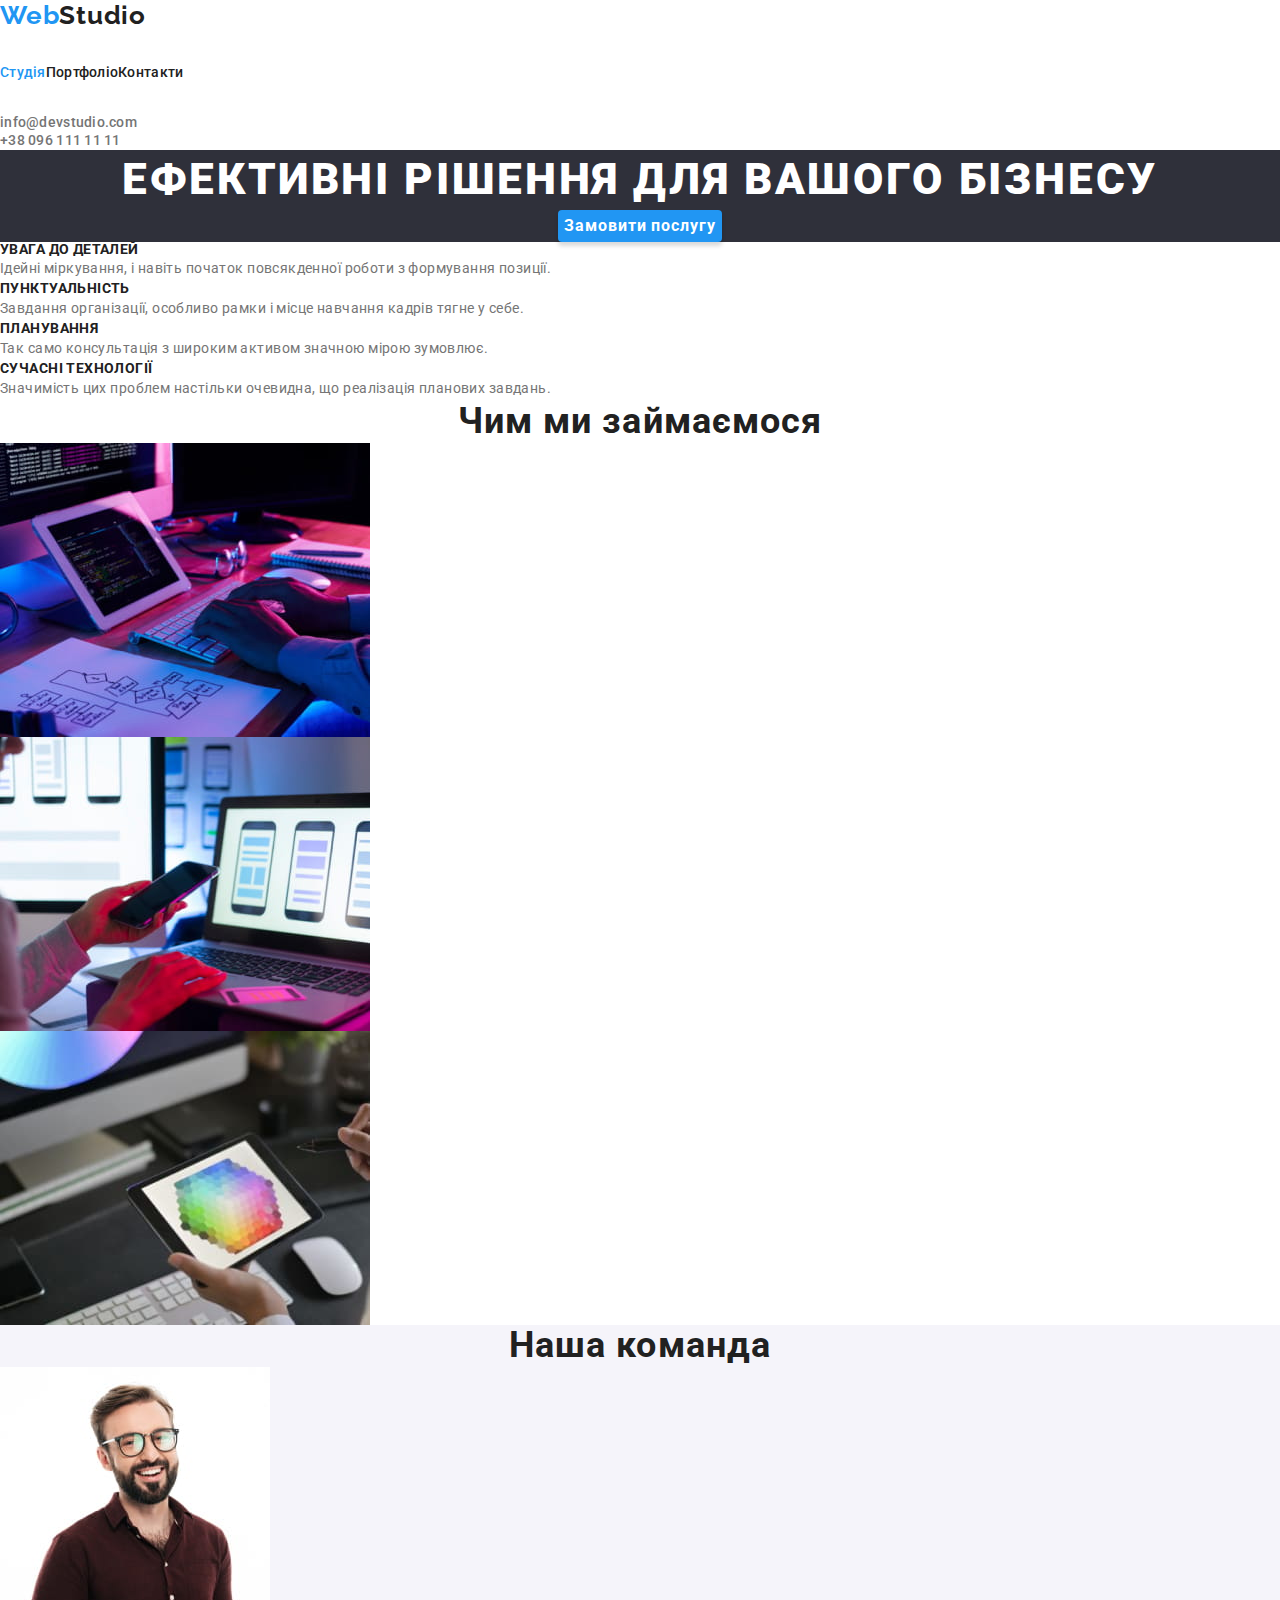
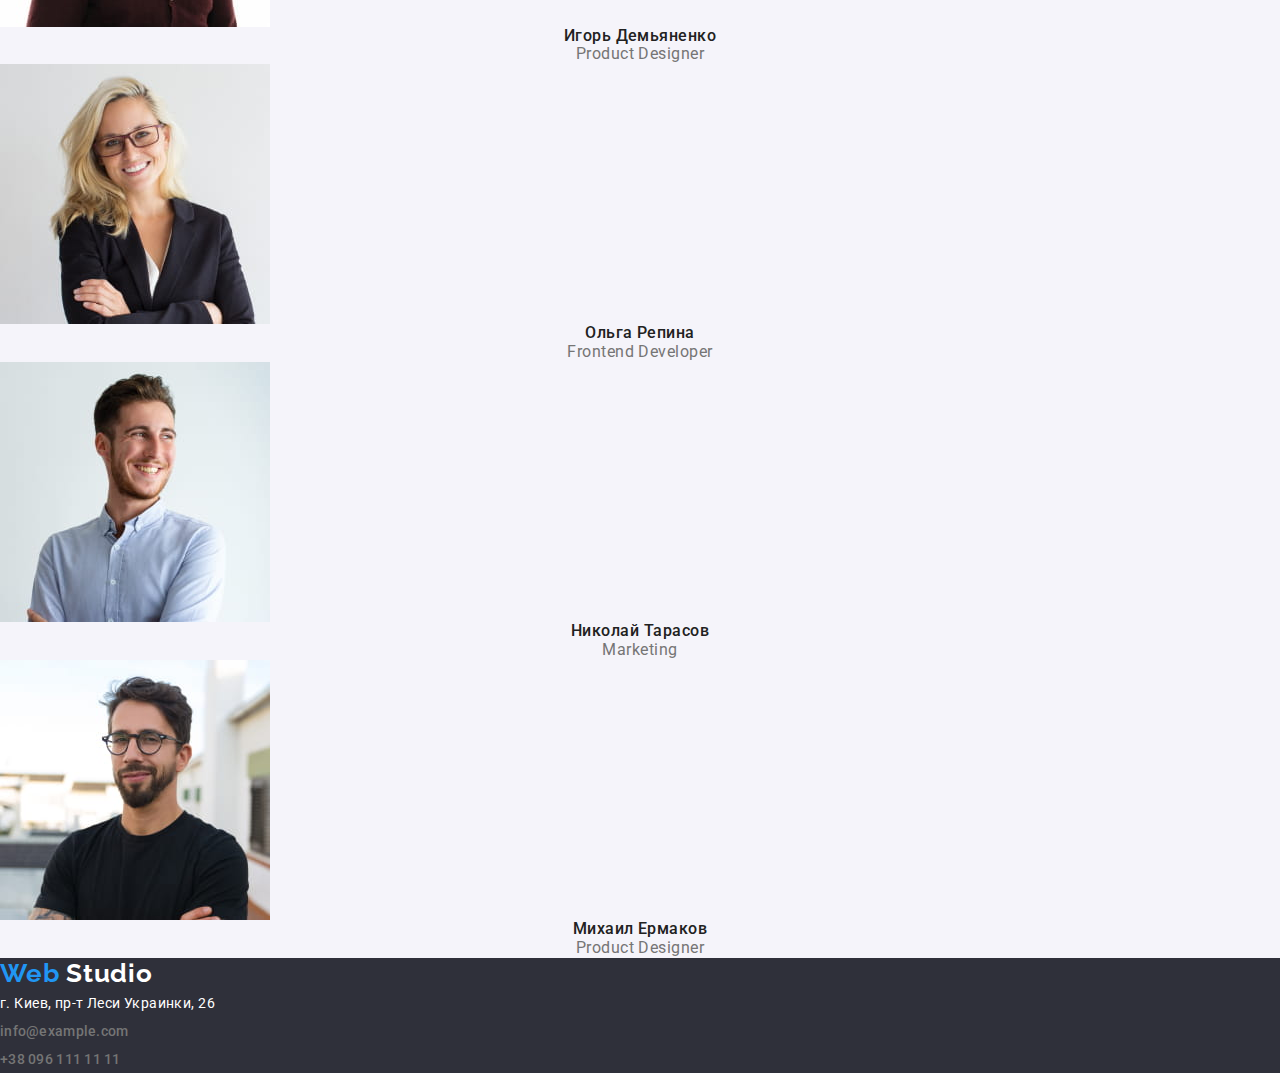
==== index.html @ 2e9bf36a "завантаження нового репозиторію" ====
<!DOCTYPE html>
<html lang="uk">

<head>
    <meta charset="UTF-8">
    <meta http-equiv="X-UA-Compatible" content="IE=edge">
    <meta name="viewport" content="width=device-width, initial-scale=1.0">
    <link rel="preconnect" href="https://fonts.googleapis.com">
    <link rel="preconnect" href="https://fonts.gstatic.com" crossorigin>
    <link href="https://fonts.googleapis.com/css2?family=Raleway:wght@700&family=Roboto:wght@400;500;700;900&display=swap"
        rel="stylesheet">
    <link rel="stylesheet" href="https://cdnjs.cloudflare.com/ajax/libs/modern-normalize/1.1.0/modern-normalize.min.css">
    <link rel="stylesheet" href="./styles/styles.css">
    <title>Document</title>

</head>
<body>
    <header class="page-header">
        <!--Header of site-->
        <nav class="page-nav">
            <a class="logo link" href="./index.html"> <span class="word-web">Web</span>Studio</a>
            <ul class="menu list">
                <li> <a class="link menu-link current" href="./index.html">Студія</a> </li>
                <li> <a class="link menu-link" href="./portfolio.html">Портфоліо</a> </li>
                <li> <a class="link menu-link" href="./index.html">Контакти</a> </li>
            </ul>
        </nav>
        <ul class="list link">
            <li><a class="link contact-mail" href="mailto:info@devstudio.com"> info@devstudio.com</a></li>
            <li><a class="link contact-number" href="tel:+380961111111">+38 096 111 11 11</a></li>
        </ul>
    </header>
    <main class="main-section"> <!--Main content-->
        <section class="hero"> <!--Hero Section-->
            <h1 class="main-title">Ефективні рішення для вашого бізнесу</h1>
            <button class="order-button" type="button">Замовити послугу</button>
        </section>
        <section> <!--Our features-->
            <h2 class="visually-hidden" >Features</h2> <!--it will be hiden in css-->
            <ul>
                <li class="list" >
                    <h3 class="features-title" >Увага до деталей</h3>
                    <p class="description-features-title" >Ідейні міркування, і навіть початок повсякденної роботи з формування позиції.</p> 
                </li>
                <li class="list" >
                    <h3 class="features-title" >Пунктуальність</h3>
                    <p class="description-features-title" >Завдання організації, особливо рамки і місце навчання кадрів тягне у себе.</p>
                </li>
                <li class="list" >
                    <h3 class="features-title" >Планування</h3>
                    <p class="description-features-title" >Так само консультація з широким активом значною мірою зумовлює.</p>
                </li>
                <li class="list" >
                    <h3 class="features-title" >Сучасні технології</h3>
                    <p class="description-features-title" >Значимість цих проблем настільки очевидна, що реалізація планових завдань.</p>
                </li>

            </ul>
        </section> 
        <section><!--What are we doing-->
            <h2 class="main-title-h2" >Чим ми займаємося</h2>
            <ul class="list">
                <li><img src="./images/img1.jpg" alt="first photo" width="370" height="294"></li>
                <li><img src="./images/box22.jpg" alt="second photo" width="370" height="294"></li>
                <li><img src="./images/box33.jpg" alt="third photo" width="370" height="294"></li>
            </ul>
        </section>
        <section class="main-team-section" > <!--Our team-->
            <h2 class="main-title-h2">Наша команда</h2>
            <ul class="list">
                <li>
                    <img src="./images/team/imgIgor.jpg" alt="Игорь Демьяненко" width="270" height="260">
                    <a href=""></a>
                    <h3 class="nammes" >Игорь Демьяненко</h3>
                    <p  class="their-job" lang="en">Product Designer</p>
                </li>
                <li>
                    <img src="./images/team/imgolga.jpg" alt="Ольга Репина" width="270" height="260">
                    <a href=""></a>
                    <h3 class="nammes" >Ольга Репина</h3>
                    <p  class="their-job" lang="en">Frontend Developer</p>
                </li>
                <li>
                    <img src="./images/team/imgnicolai.jpg" alt="Николай Тарасов" width="270" height="260">
                    <a href=""></a>
                    <h3 class="nammes" >Николай Тарасов</h3>
                    <p  class="their-job" lang="en">Marketing</p>
                </li>
                <li>
                    <img src="./images/team/imgmichael.jpg" alt="Михаил Ермаков" width="270" height="260">
                    <a href=""></a>
                    <h3 class="nammes" >Михаил Ермаков</h3>
                    <p  class="their-job" lang="en">Product Designer</p>
                </li>
            </ul>
        </section>
    </main>
    <footer class="page-footer"><!--Footer-->
        <a class="footer-logo link" href="./index.html"><span class="word-web">Web</span> Studio</a>
        <address class="footer-adress">
            <ul class="list link">
                <li class="footer-adress-map">г. Киев, пр-т Леси Украинки, 26</li>
                <li><a class="link contact-mail" href="mailto:info@example.com">info@example.com</a></li>
                <li><a class="link contact-number" href="tel:+380961111111">+38 096 111 11 11</a></li>
            </ul>
        </address>
    </footer>
    
</body>
</html>
---- styles/styles.css ----
:root {
--primary-font: 'Roboto', sans-serif;
--secondary-font: 'Raleway', sans-serif;
--accent-color:#2196F3;
--primary-text-color-dark-theme: #FFFFFF;
--primary-text-color-light-theme: #212121;
--secondary-text-color-dark-theme: color: rgba(255, 255, 255, 0.6);
--secondary-text-color-light-theme: #757575;

}

h1,h2,h3,h4,h5,h6,p,li,ul,p {
    margin-top: 0;
    margin-bottom: 0;
    padding: 0;
}

button {
    cursor: pointer;
}

img {
    display: block;
}

.menu-link.current {
    color:var(--accent-color);
}

/*main styles*/

/* відміна підкреслення у посилання */
.link{
    text-decoration: none;
}

/* відміна маркерів*/
.list {
    list-style: none;
}

body {
    color:var(--primary-text-color-light-theme);
    font-family:var(--primary-font);
}

.container {
    margin-left: auto;
    margin-right: auto;
    width: 1200px;
    padding-left: 15px;
    padding-right: 15px;
}


/*==============HEADER===========*/

.logo {
    font-family:var(--secondary-font);
    font-weight: 700;
    font-size: 26px;
    letter-spacing: 0.03em;
    line-height: 1.19;

    color:var(--primary-text-color-light-theme);
}

.logo:focus,
.word-web {
    color:var(--accent-color);
}

.menu {
    display: flex;
}

.item {
    background-color: tomato;
}

/*.menu .item:not(:last-child) {
    margin-right: 40px;
}*/

.menu .item + .item {
    margin-left: 40px;
}

.menu-link {
    font-family:var(--primary-font);
    font-style: normal;
    font-weight: 500;
    font-size: 14px;
    line-height: 1.29;
    letter-spacing: 0.02em;
    color:var(--primary-text-color-light-theme);
    padding-top: 32px;
    padding-bottom: 32px;
    display: block;
}

.menu-link:hover,
.menu-link:focus {
    color:var(--accent-color);
}

.contact-mail,
.contact-number {
    font-weight: 500;
    font-size: 14px;
    line-height: 1.14;
    letter-spacing: 0.02em;
    color:var(--secondary-text-color-light-theme);
    
}

.contact-mail:hover,:focus {
    color:var(--accent-color);
}
.contact-number:hover,:focus {
    color:var(--accent-color);
}
/*==============/HEADER===========*/

/*==============MAIN===========*/

/*==============STUDIO===========*/
.visually-hidden {
       position: absolute;
       width: 1px;
       height: 1px;
       margin: -1px;
       padding: 0;
       overflow: hidden;
       border: 0;
       clip: rect(0 0 0 0);
   }

.main-section{

}

.hero {
background-color: #2F303A;
text-align: center;

}

.main-title {
font-weight: 900;
    font-size: 44px;
    line-height: 1.36;
    text-align: center;
    letter-spacing: 0.06em;
    text-transform: uppercase;
    color: var(--primary-text-color-dark-theme);
}

.order-button{
    background-color:var(--accent-color);
    font-weight: 700;
        font-size: 16px;
        line-height: 1.87;
        letter-spacing: 0.06em;
        color: #FFFFFF;
        cursor: pointer;
        border-style: none;
        box-shadow: 0px 4px 4px rgba(0, 0, 0, 0.15);
            border-radius: 4px;
}

.order-button:hover,
.order-button:focus {
    background-color: #188CE8;
}


.features-title{
    font-weight: 700;
        font-size: 14px;
        line-height: 1.14;
        letter-spacing: 0.03em;
        text-transform: uppercase;
        color:var(--primary-text-color-light-theme);
}

.description-features-title {
    font-weight: 400;
        font-size: 14px;
        line-height: 1.71;
        letter-spacing: 0.03em;
        color: var(--secondary-text-color-light-theme);
}

.main-team-section{
    background: #F5F4FA;
}

.main-title-h2 {
font-weight: 700;
    font-size: 36px;
    line-height: 1.16;
    text-align: center;
    letter-spacing: 0.03em;

    color: var(--primary-text-color-light-theme);
}

.nammes{
    font-weight: 500;
        font-size: 16px;
        line-height: 1.18;
        text-align: center;
        letter-spacing: 0.03em;
        color:var(--primary-text-color-light-theme);
}

.their-job {
    font-weight: 400;
        font-size: 16px;
        line-height: 1.18;
        text-align: center;
        letter-spacing: 0.03em;
        color:var(--secondary-text-color-light-theme);
}



/*==============/STUDIO===========*/


/*=============PORTFOLIO=============*/
.page-main-portfolio{

}


.main-portfolio-filters {

}

.main-button-list {

}

.main-filt-button {
        display: inline-block;
        border-radius: 4px;
        border: 1px solid transparent;
        min-width: 70px;
        padding: 6px 22px;
        text-align: center;

        font-family:var(--primary-font);
        font-weight: 500;
        font-size: 16px;
        line-height: 1.62;
        letter-spacing: 0.03em;
        color:var(--primary-text-color-light-theme);
        background: #F5F4FA;
        border-style: none;
}


.main-filt-button:hover,
.main-filt-button:focus {
    border-style: none;
    color: #FFFFFF;
    background-color:var(--accent-color);
}

.portfolio-list {
    
}

.portf-items {

}

.portf-items-name {

    font-weight: 700;
        font-size: 18px;
        line-height: 2;    
        letter-spacing: 0.06em;
        color: var(--primary-text-color-light-theme);
}

.portf-items-description {
    font-weight: 400;
        font-size: 16px;
        line-height: 1.87;    
        letter-spacing: 0.03em;
        color: var(--secondary-text-color-light-theme);
}



/*==============/MAIN===========*/



/*==============FOOTER===========*/

.page-footer {
    background: #2F303A;
}

.footer-logo {
    font-family: var(--secondary-font);
    font-weight: 700;
    font-size: 26px;
    letter-spacing: 0.03em;
    line-height: 1.19;
    color: var(--primary-text-color-dark-theme);
}

.footer-adress {
    font: var(--primary-font);
    font-weight: 400;
        font-size: 14px;
        line-height: 2;
        letter-spacing: 0.03em;
    color:var(--primary-text-color-dark-theme);

}

.footer-adress-map {
    font: var(--primary-font);
    color: var(--primary-text-color-dark-theme);
}




/*==============/FOOTER===========*/
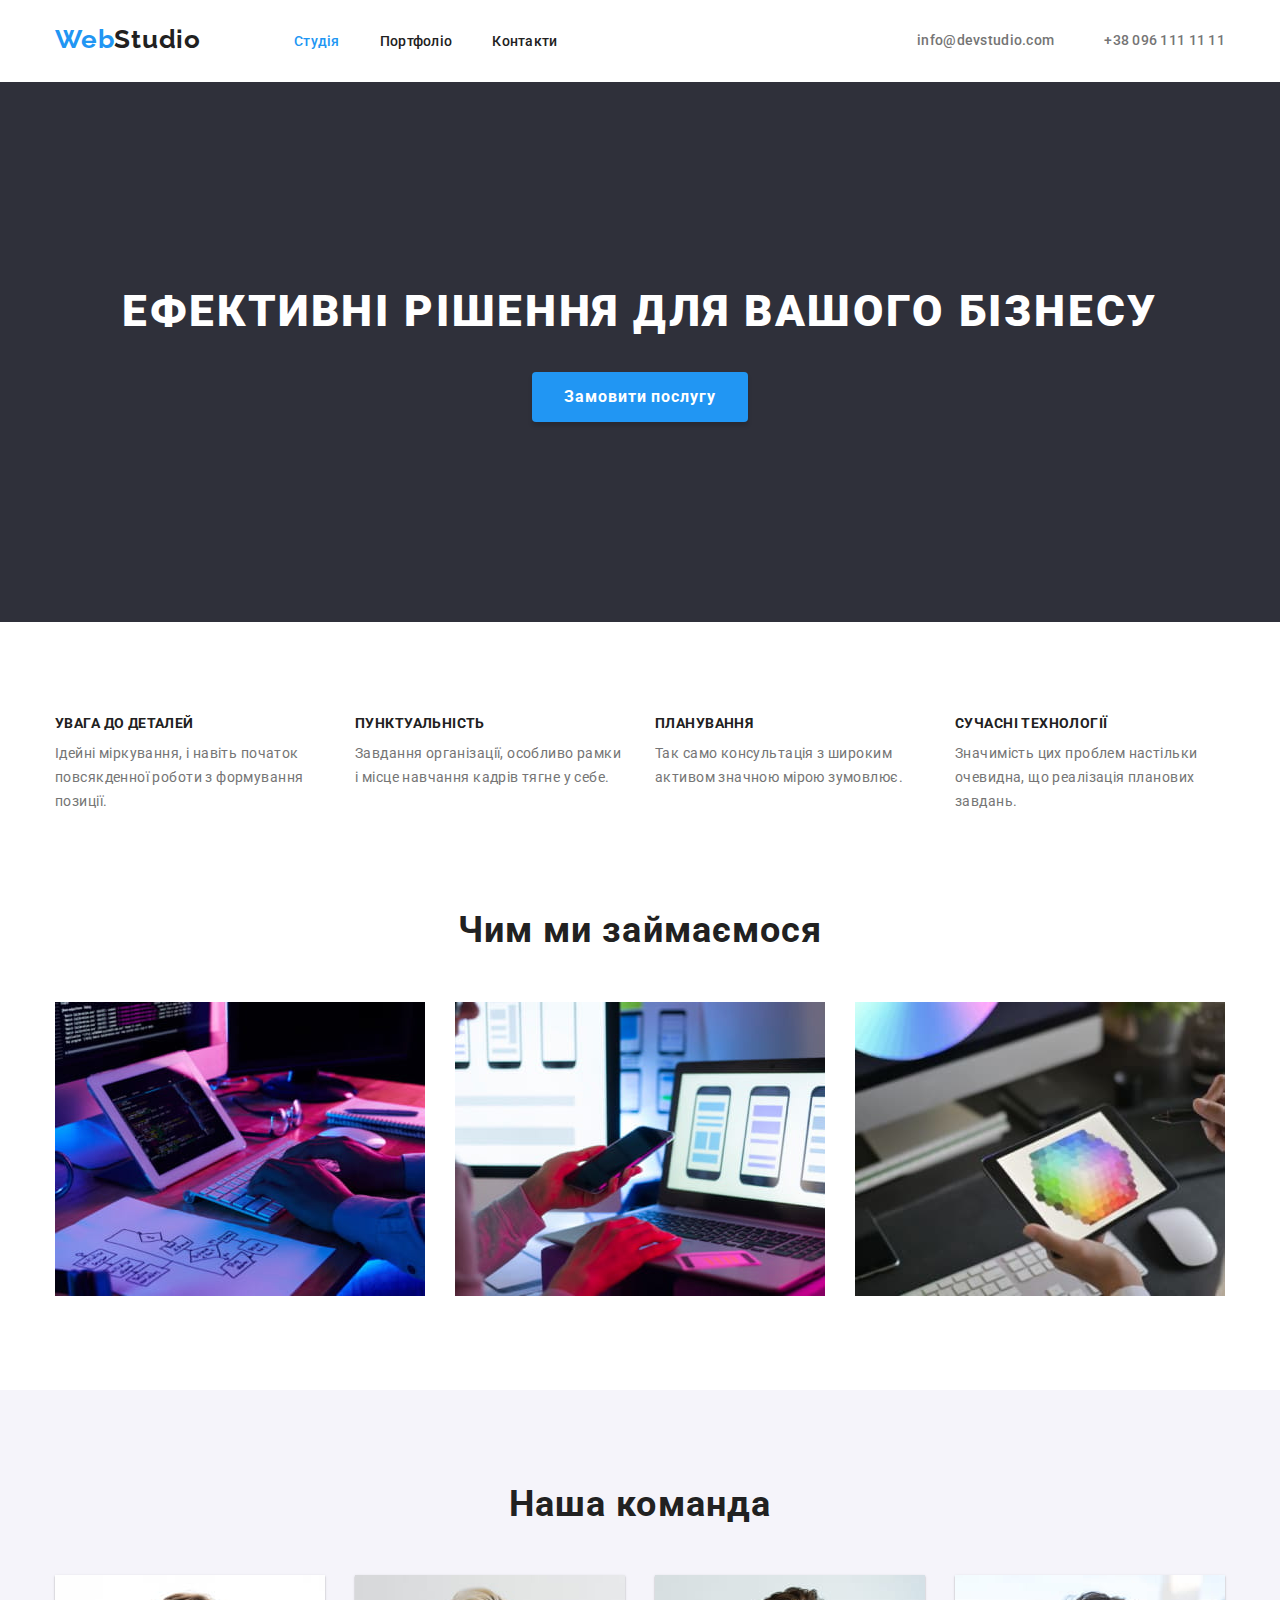
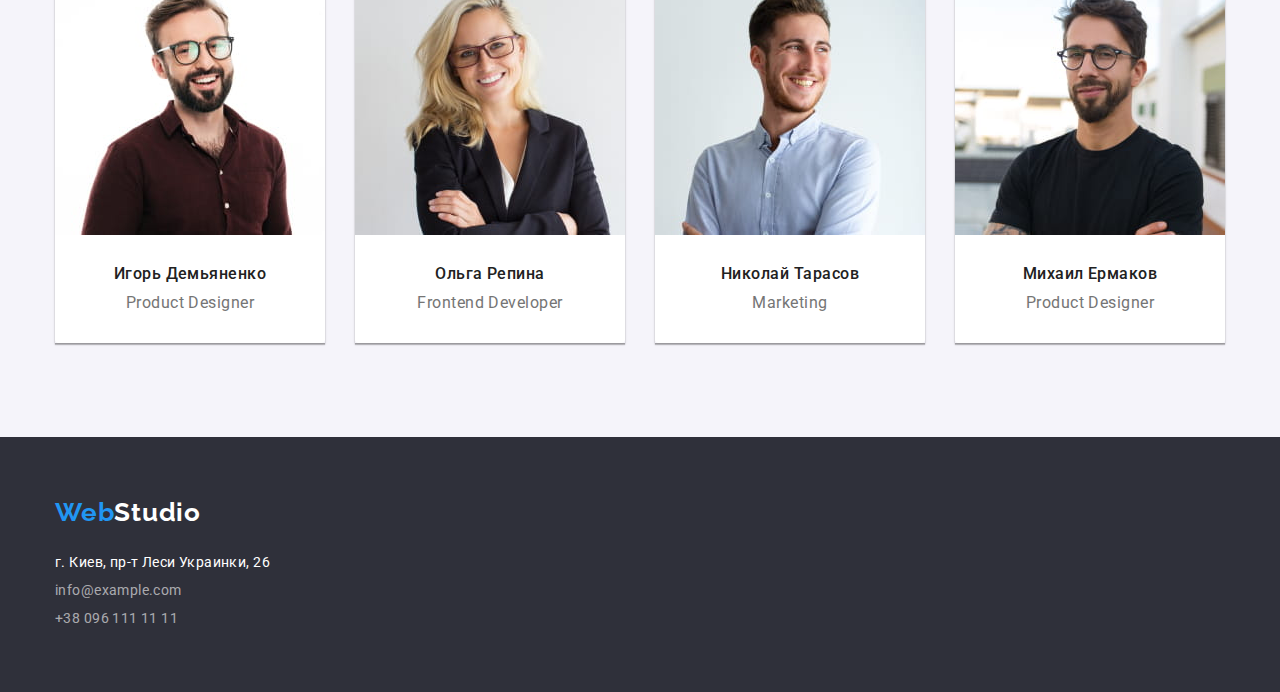
==== commit 76d8d947: "домашня робота" ====
--- a/index.html
+++ b/index.html
@@ -15,95 +15,108 @@
 
 </head>
 <body>
-    <header class="page-header">
-        <!--Header of site-->
-        <nav class="page-nav">
-            <a class="logo link" href="./index.html"> <span class="word-web">Web</span>Studio</a>
-            <ul class="menu list">
-                <li> <a class="link menu-link current" href="./index.html">Студія</a> </li>
-                <li> <a class="link menu-link" href="./portfolio.html">Портфоліо</a> </li>
-                <li> <a class="link menu-link" href="./index.html">Контакти</a> </li>
-            </ul>
-        </nav>
-        <ul class="list link">
-            <li><a class="link contact-mail" href="mailto:info@devstudio.com"> info@devstudio.com</a></li>
-            <li><a class="link contact-number" href="tel:+380961111111">+38 096 111 11 11</a></li>
-        </ul>
+    <header class="page-header"> <!--Header of site-->
+        <div class="container page-header-container">
+            <nav class="page-nav">
+                <a class="logo link" href="./index.html"> <span class="word-web">Web</span>Studio</a>
+                <ul class="menu list">
+                    <li class="menu-item"> <a class="link menu-link  current" href="./index.html">Студія</a> </li>
+                    <li class="menu-item"> <a class="link menu-link" href="./portfolio.html">Портфоліо</a> </li>
+                    <li class="menu-item"> <a class="link menu-link" href="./index.html">Контакти</a> </li>
+                </ul>
+            </nav>
+            <a class="link contact-mail" href="mailto:info@devstudio.com"> info@devstudio.com</a>
+            <a class="link contact-number" href="tel:+380961111111">+38 096 111 11 11</a>
+        </div> 
     </header>
     <main class="main-section"> <!--Main content-->
-        <section class="hero"> <!--Hero Section-->
-            <h1 class="main-title">Ефективні рішення для вашого бізнесу</h1>
-            <button class="order-button" type="button">Замовити послугу</button>
+        <section class="hero">
+            <div class="container"> <!--Hero Section-->
+                <h1 class="main-title">Ефективні рішення для вашого бізнесу</h1>
+                <button class="order-button" type="button">Замовити послугу</button>
+            </div>
         </section>
-        <section> <!--Our features-->
+        <section class="container"> <!--Our features-->
             <h2 class="visually-hidden" >Features</h2> <!--it will be hiden in css-->
-            <ul>
-                <li class="list" >
+            <ul class="main-features-list">
+                <li class="list features-list" >
                     <h3 class="features-title" >Увага до деталей</h3>
                     <p class="description-features-title" >Ідейні міркування, і навіть початок повсякденної роботи з формування позиції.</p> 
                 </li>
-                <li class="list" >
+                <li class="list features-list" >
                     <h3 class="features-title" >Пунктуальність</h3>
                     <p class="description-features-title" >Завдання організації, особливо рамки і місце навчання кадрів тягне у себе.</p>
                 </li>
-                <li class="list" >
+                <li class="list features-list" >
                     <h3 class="features-title" >Планування</h3>
                     <p class="description-features-title" >Так само консультація з широким активом значною мірою зумовлює.</p>
                 </li>
-                <li class="list" >
+                <li class="list features-list" >
                     <h3 class="features-title" >Сучасні технології</h3>
                     <p class="description-features-title" >Значимість цих проблем настільки очевидна, що реалізація планових завдань.</p>
                 </li>
 
             </ul>
         </section> 
-        <section><!--What are we doing-->
-            <h2 class="main-title-h2" >Чим ми займаємося</h2>
-            <ul class="list">
-                <li><img src="./images/img1.jpg" alt="first photo" width="370" height="294"></li>
-                <li><img src="./images/box22.jpg" alt="second photo" width="370" height="294"></li>
-                <li><img src="./images/box33.jpg" alt="third photo" width="370" height="294"></li>
+        <section class="container"><!--What are we doing-->
+            <h2 class="h2-fonts our-job">Чим ми займаємося</h2>
+            <ul class="list photo-list">
+                <li class="img-list"><img src="./images/img1.jpg" alt="first photo" width="370" height="294"></li>
+                <li class="img-list"><img src="./images/box22.jpg" alt="second photo" width="370" height="294"></li>
+                <li class="img-list"><img src="./images/box33.jpg" alt="third photo" width="370" height="294"></li>
             </ul>
         </section>
         <section class="main-team-section" > <!--Our team-->
-            <h2 class="main-title-h2">Наша команда</h2>
-            <ul class="list">
-                <li>
-                    <img src="./images/team/imgIgor.jpg" alt="Игорь Демьяненко" width="270" height="260">
+            <div class="container">
+                <h2 class="h2-fonts our-team">Наша команда</h2>
+                <ul class="list employees">
+                <li class="employees-card">
+                    <img src="./images/team/imgIgor.jpg" class="images" alt="Игорь Демьяненко" width="270" height="260">
                     <a href=""></a>
-                    <h3 class="nammes" >Игорь Демьяненко</h3>
-                    <p  class="their-job" lang="en">Product Designer</p>
+                    <div class="employee-border">
+                        <h3 class="nammes" >Игорь Демьяненко</h3>
+                        <p  class="their-job" lang="en">Product Designer</p>
+                    </div>
                 </li>
-                <li>
-                    <img src="./images/team/imgolga.jpg" alt="Ольга Репина" width="270" height="260">
+                <li class="employees-card">
+                    <img src="./images/team/imgolga.jpg" class="images" alt="Ольга Репина" width="270" height="260">
                     <a href=""></a>
-                    <h3 class="nammes" >Ольга Репина</h3>
-                    <p  class="their-job" lang="en">Frontend Developer</p>
+                    <div class="employee-border">
+                        <h3 class="nammes" >Ольга Репина</h3>
+                        <p  class="their-job" lang="en">Frontend Developer</p>
+                    </div>
                 </li>
-                <li>
-                    <img src="./images/team/imgnicolai.jpg" alt="Николай Тарасов" width="270" height="260">
+                <li class="employees-card">
+                    <img src="./images/team/imgnicolai.jpg" class="images" alt="Николай Тарасов" width="270" height="260">
                     <a href=""></a>
-                    <h3 class="nammes" >Николай Тарасов</h3>
-                    <p  class="their-job" lang="en">Marketing</p>
+                    <div class="employee-border"> 
+                        <h3 class="nammes" >Николай Тарасов</h3>
+                        <p  class="their-job" lang="en">Marketing</p>
+                    </div>
                 </li>
-                <li>
-                    <img src="./images/team/imgmichael.jpg" alt="Михаил Ермаков" width="270" height="260">
+                <li class="employees-card">
+                    <img src="./images/team/imgmichael.jpg" class="images" alt="Михаил Ермаков" width="270" height="260">
                     <a href=""></a>
-                    <h3 class="nammes" >Михаил Ермаков</h3>
-                    <p  class="their-job" lang="en">Product Designer</p>
+                    <div class="employee-border">
+                        <h3 class="nammes" >Михаил Ермаков</h3>
+                        <p  class="their-job" lang="en">Product Designer</p>
+                    </div>
                 </li>
-            </ul>
+                </ul>
+            </div>
         </section>
     </main>
     <footer class="page-footer"><!--Footer-->
-        <a class="footer-logo link" href="./index.html"><span class="word-web">Web</span> Studio</a>
-        <address class="footer-adress">
-            <ul class="list link">
-                <li class="footer-adress-map">г. Киев, пр-т Леси Украинки, 26</li>
-                <li><a class="link contact-mail" href="mailto:info@example.com">info@example.com</a></li>
-                <li><a class="link contact-number" href="tel:+380961111111">+38 096 111 11 11</a></li>
-            </ul>
-        </address>
+        <div class="container">
+            <a class="footer-logo link" href="./index.html"><span class="word-web">Web</span>Studio</a>
+            <address class="footer-adress">
+                <ul class="list link footer-adress-list">
+                    <li class="footer-adress-map">г. Киев, пр-т Леси Украинки, 26</li>
+                    <li><a class="link footer-contact-mail" href="mailto:info@example.com">info@example.com</a></li>
+                    <li><a class="link footer-contact-number" href="tel:+380961111111">+38 096 111 11 11</a></li>
+                </ul>
+            </address>
+        </div>
     </footer>
     
 </body>
--- a/styles/styles.css
+++ b/styles/styles.css
@@ -45,17 +45,39 @@
 }
 
 .container {
+
+    width: 1200px;
     margin-left: auto;
     margin-right: auto;
-    width: 1200px;
     padding-left: 15px;
     padding-right: 15px;
+
 }
 
 
 /*==============HEADER===========*/
 
+.page-header {
+    align-content: center;
+
+}
+
+.page-header-container{
+    display: flex;
+    align-items: center;
+    justify-content: space-between;
+}
+
+.page-nav {
+    display: flex;
+    
+}
+
 .logo {
+    margin-top: 24px;
+    margin-bottom: 25px;
+    margin-right: 93px;
+
     font-family:var(--secondary-font);
     font-weight: 700;
     font-size: 26px;
@@ -72,21 +94,21 @@
 
 .menu {
     display: flex;
-}
-
-.item {
-    background-color: tomato;
+    align-items: center;
+}
+
+.menu-item:not(:last-child) {
+    margin-right: 40px;
 }
 
 /*.menu .item:not(:last-child) {
     margin-right: 40px;
 }*/
 
-.menu .item + .item {
-    margin-left: 40px;
-}
 
 .menu-link {
+    padding-top: 32px;
+    padding-bottom: 32px;
     font-family:var(--primary-font);
     font-style: normal;
     font-weight: 500;
@@ -94,8 +116,6 @@
     line-height: 1.29;
     letter-spacing: 0.02em;
     color:var(--primary-text-color-light-theme);
-    padding-top: 32px;
-    padding-bottom: 32px;
     display: block;
 }
 
@@ -114,12 +134,19 @@
     
 }
 
+.contact-mail {
+    margin-left: auto;
+    margin-right: 50px;
+}
+
 .contact-mail:hover,:focus {
     color:var(--accent-color);
 }
 .contact-number:hover,:focus {
     color:var(--accent-color);
 }
+
+
 /*==============/HEADER===========*/
 
 /*==============MAIN===========*/
@@ -134,6 +161,7 @@
        overflow: hidden;
        border: 0;
        clip: rect(0 0 0 0);
+       
    }
 
 .main-section{
@@ -147,7 +175,11 @@
 }
 
 .main-title {
-font-weight: 900;
+
+    padding-top: 200px;
+    margin-bottom: 30px;
+
+    font-weight: 900;
     font-size: 44px;
     line-height: 1.36;
     text-align: center;
@@ -157,6 +189,9 @@
 }
 
 .order-button{
+    margin-bottom: 200px;
+    padding: 10px 32px;
+
     background-color:var(--accent-color);
     font-weight: 700;
         font-size: 16px;
@@ -175,7 +210,30 @@
 }
 
 
+            /*Our features*/
+
+.main-features-list {
+    display: flex;
+    justify-content: space-between;
+    padding-top: 94px;
+
+}
+
+.features-list {
+    min-height: 100px;
+    max-width: 270px;
+}
+
+.features-list:not(:last-child) {
+    margin-right: 30px;
+}
+
+
 .features-title{
+    margin-bottom: 10px;
+
+    
+
     font-weight: 700;
         font-size: 14px;
         line-height: 1.14;
@@ -192,12 +250,12 @@
         color: var(--secondary-text-color-light-theme);
 }
 
-.main-team-section{
-    background: #F5F4FA;
-}
-
-.main-title-h2 {
-font-weight: 700;
+
+
+            /*What are we doing*/
+
+.h2-fonts {
+    font-weight: 700;
     font-size: 36px;
     line-height: 1.16;
     text-align: center;
@@ -206,26 +264,88 @@
     color: var(--primary-text-color-light-theme);
 }
 
-.nammes{
+.our-job {
+    padding-top: 94px;
+}
+
+.photo-list {
+    margin-top: 50px;
+    padding-bottom: 94px;
+    display: flex;
+    justify-content: space-between;
+}
+
+.img-list {
+
+}
+
+.img-list:not(:last-child) {
+    margin-right: 30px;
+}
+
+
+
+            /*Our team*/
+
+.main-team-section {
+    background: #F5F4FA;
+    padding-top: 94px;
+    padding-bottom: 94px;
+}
+
+.our-team {
+    margin-bottom: 50px;
+}
+
+.employees {
+    display: flex;
+    flex-wrap: wrap;
+    /*gap: 30px;*/
+}
+
+.employees-card {
+    box-shadow: 0px 1px 3px rgba(0, 0, 0, 0.12), 0px 1px 1px rgba(0, 0, 0, 0.14), 0px 2px 1px rgba(0, 0, 0, 0.2);
+    border-top: none;
+}
+
+.employees-card:not(:nth-child(4n)) {
+    margin-right: 30px;
+
+}
+
+.employees-card:not(:nth-last-child(-n+4)) {
+    margin-bottom: 30px;
+}
+
+.images {
+
+}
+
+.employee-border {
+    background-color: #FFFFFF;
+    border-radius: 0px 0px 4px 4px;
+    padding-top: 30px;
+    padding-bottom: 30px;
+}
+
+.nammes {
+    margin-bottom: 10px;
     font-weight: 500;
-        font-size: 16px;
-        line-height: 1.18;
-        text-align: center;
-        letter-spacing: 0.03em;
-        color:var(--primary-text-color-light-theme);
+    font-size: 16px;
+    line-height: 1.18;
+    text-align: center;
+    letter-spacing: 0.03em;
+    color: var(--primary-text-color-light-theme);
 }
 
 .their-job {
     font-weight: 400;
-        font-size: 16px;
-        line-height: 1.18;
-        text-align: center;
-        letter-spacing: 0.03em;
-        color:var(--secondary-text-color-light-theme);
-}
-
-
-
+    font-size: 16px;
+    line-height: 1.18;
+    text-align: center;
+    letter-spacing: 0.03em;
+    color: var(--secondary-text-color-light-theme);
+}
 /*==============/STUDIO===========*/
 
 
@@ -236,15 +356,16 @@
 
 
 .main-portfolio-filters {
-
+    margin-top: 94px;
 }
 
 .main-button-list {
-
+    display: flex;
+    justify-content: center;
 }
 
 .main-filt-button {
-        display: inline-block;
+        display: block;
         border-radius: 4px;
         border: 1px solid transparent;
         min-width: 70px;
@@ -267,6 +388,8 @@
     border-style: none;
     color: #FFFFFF;
     background-color:var(--accent-color);
+    box-shadow: 0px 3px 1px rgba(0, 0, 0, 0.1), 0px 1px 2px rgba(0, 0, 0, 0.08), 0px 2px 2px rgba(0, 0, 0, 0.12);
+    border-radius: 4px;
 }
 
 .portfolio-list {
@@ -307,6 +430,10 @@
 }
 
 .footer-logo {
+    display:inline-block;
+    padding-top: 60px;
+    margin-bottom: 20px;
+
     font-family: var(--secondary-font);
     font-weight: 700;
     font-size: 26px;
@@ -316,6 +443,7 @@
 }
 
 .footer-adress {
+
     font: var(--primary-font);
     font-weight: 400;
         font-size: 14px;
@@ -330,6 +458,20 @@
     color: var(--primary-text-color-dark-theme);
 }
 
+.footer-adress-list {
+    padding-bottom: 60px;
+}
+
+.footer-contact-mail,
+.footer-contact-number {
+    margin-bottom: 9px;
+    font-weight: 400;
+    font-size: 14px;
+    line-height: 1.71;
+    letter-spacing: 0.03em;
+    color: rgba(255, 255, 255, 0.6);
+}
+
 
 
 
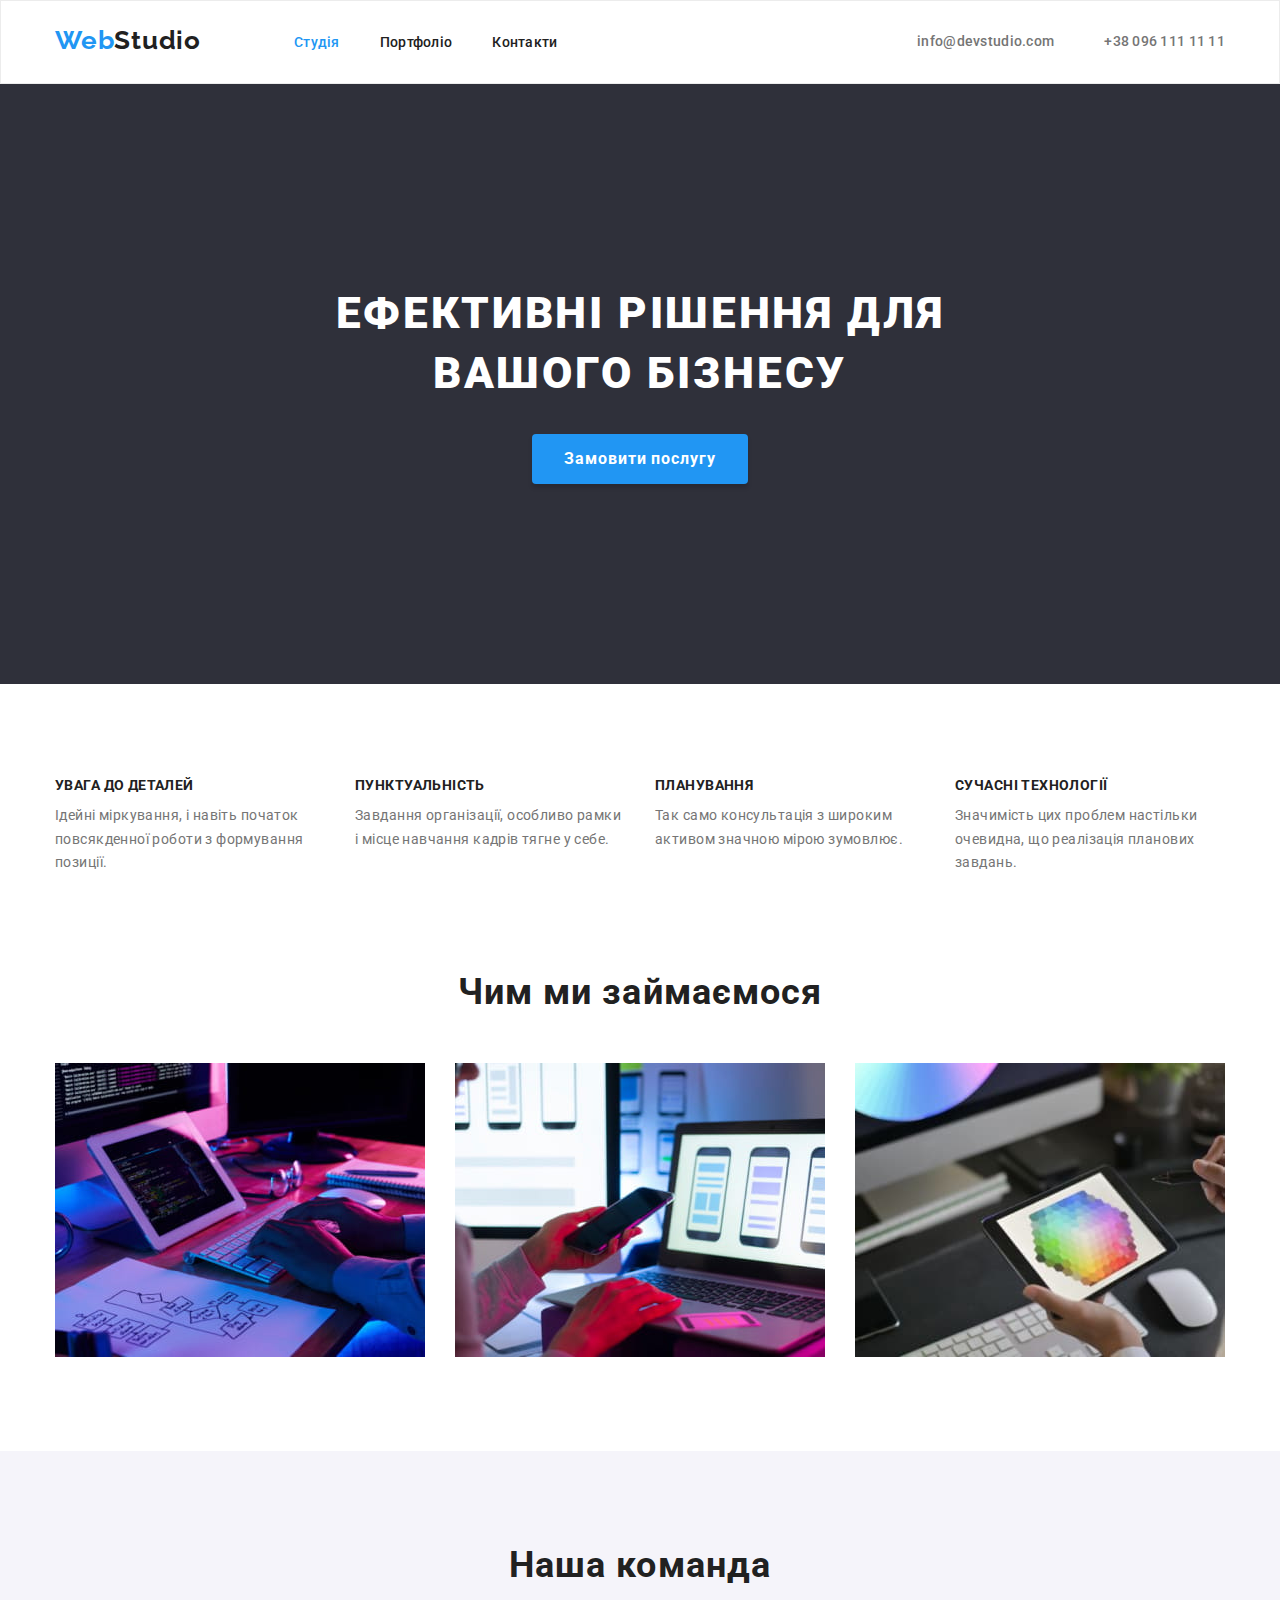
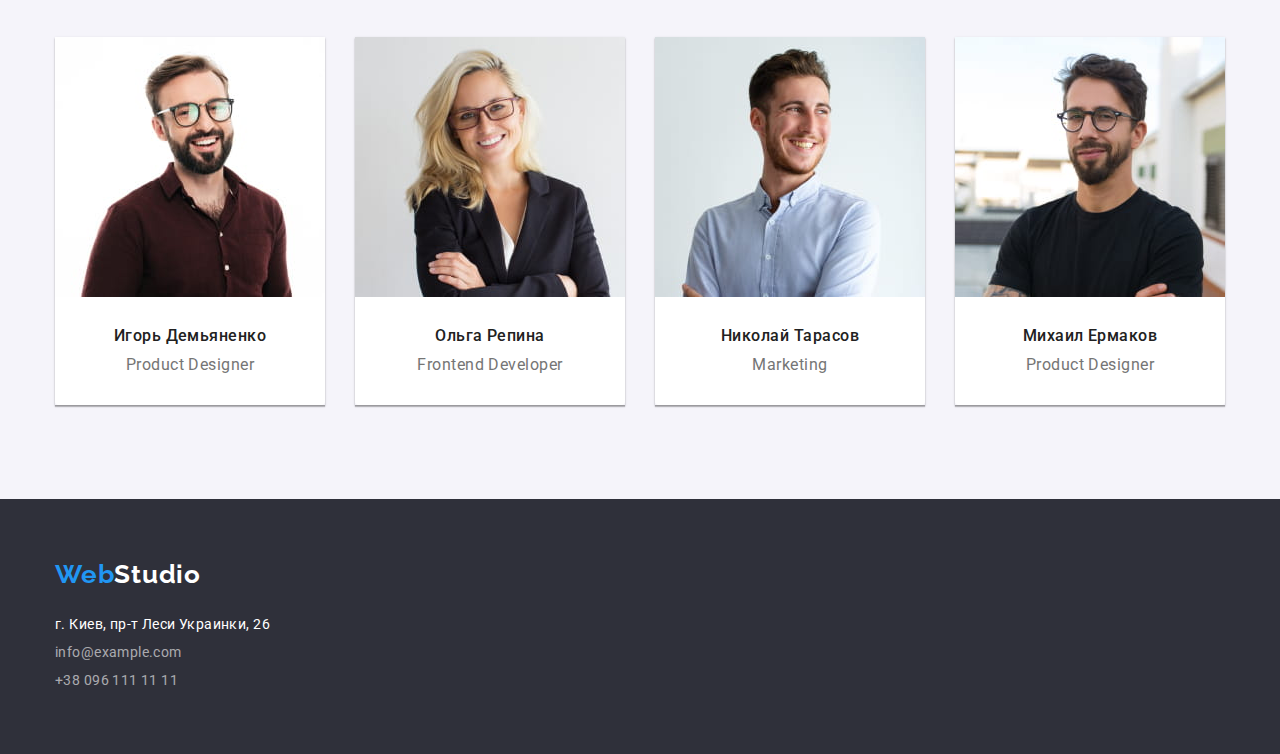
==== commit bb40e5d9: "виправлені помилки дз" ====
--- a/index.html
+++ b/index.html
@@ -36,30 +36,33 @@
                 <button class="order-button" type="button">Замовити послугу</button>
             </div>
         </section>
-        <section class="container"> <!--Our features-->
-            <h2 class="visually-hidden" >Features</h2> <!--it will be hiden in css-->
-            <ul class="main-features-list">
-                <li class="list features-list" >
-                    <h3 class="features-title" >Увага до деталей</h3>
-                    <p class="description-features-title" >Ідейні міркування, і навіть початок повсякденної роботи з формування позиції.</p> 
-                </li>
-                <li class="list features-list" >
-                    <h3 class="features-title" >Пунктуальність</h3>
-                    <p class="description-features-title" >Завдання організації, особливо рамки і місце навчання кадрів тягне у себе.</p>
-                </li>
-                <li class="list features-list" >
-                    <h3 class="features-title" >Планування</h3>
-                    <p class="description-features-title" >Так само консультація з широким активом значною мірою зумовлює.</p>
-                </li>
-                <li class="list features-list" >
-                    <h3 class="features-title" >Сучасні технології</h3>
-                    <p class="description-features-title" >Значимість цих проблем настільки очевидна, що реалізація планових завдань.</p>
-                </li>
+        <section class="section"> <!--Our features-->
+            <div class="container">
+                <h2 class="visually-hidden" >Features</h2> <!--it will be hiden in css-->
+                <ul class="main-features-list">
+                    <li class="list features-list" >
+                        <h3 class="features-title" >Увага до деталей</h3>
+                        <p class="description-features-title" >Ідейні міркування, і навіть початок повсякденної роботи з формування позиції.</p> 
+                    </li>
+                    <li class="list features-list" >
+                        <h3 class="features-title" >Пунктуальність</h3>
+                        <p class="description-features-title" >Завдання організації, особливо рамки і місце навчання кадрів тягне у себе.</p>
+                    </li>
+                    <li class="list features-list" >
+                        <h3 class="features-title" >Планування</h3>
+                        <p class="description-features-title" >Так само консультація з широким активом значною мірою зумовлює.</p>
+                    </li>
+                    <li class="list features-list" >
+                        <h3 class="features-title" >Сучасні технології</h3>
+                        <p class="description-features-title" >Значимість цих проблем настільки очевидна, що реалізація планових завдань.</p>
+                    </li>
+                </ul>
+            </div>
 
-            </ul>
+
         </section> 
         <section class="container"><!--What are we doing-->
-            <h2 class="h2-fonts our-job">Чим ми займаємося</h2>
+            <h2 class="h2-fonts">Чим ми займаємося</h2>
             <ul class="list photo-list">
                 <li class="img-list"><img src="./images/img1.jpg" alt="first photo" width="370" height="294"></li>
                 <li class="img-list"><img src="./images/box22.jpg" alt="second photo" width="370" height="294"></li>
--- a/styles/styles.css
+++ b/styles/styles.css
@@ -53,12 +53,16 @@
     padding-right: 15px;
 
 }
+.section {
+    padding: 94px 0;
+}
 
 
 /*==============HEADER===========*/
 
 .page-header {
     align-content: center;
+    border: 1px solid #ECECEC;
 
 }
 
@@ -66,6 +70,7 @@
     display: flex;
     align-items: center;
     justify-content: space-between;
+
 }
 
 .page-nav {
@@ -126,6 +131,8 @@
 
 .contact-mail,
 .contact-number {
+    display: block;
+    padding: 32px 0;
     font-weight: 500;
     font-size: 14px;
     line-height: 1.14;
@@ -169,15 +176,19 @@
 }
 
 .hero {
+    padding: 200px 0;
+    margin: 0 auto;
+    max-width: 1600px;
 background-color: #2F303A;
 text-align: center;
 
 }
 
 .main-title {
-
-    padding-top: 200px;
+    margin: 0 auto;
+
     margin-bottom: 30px;
+    max-width: 650px;
 
     font-weight: 900;
     font-size: 44px;
@@ -189,9 +200,8 @@
 }
 
 .order-button{
-    margin-bottom: 200px;
+
     padding: 10px 32px;
-
     background-color:var(--accent-color);
     font-weight: 700;
         font-size: 16px;
@@ -215,7 +225,6 @@
 .main-features-list {
     display: flex;
     justify-content: space-between;
-    padding-top: 94px;
 
 }
 
@@ -262,10 +271,6 @@
     letter-spacing: 0.03em;
 
     color: var(--primary-text-color-light-theme);
-}
-
-.our-job {
-    padding-top: 94px;
 }
 
 .photo-list {
@@ -356,12 +361,21 @@
 
 
 .main-portfolio-filters {
-    margin-top: 94px;
+    padding: 94px 0px;
 }
 
 .main-button-list {
     display: flex;
     justify-content: center;
+    margin-bottom: 50px;
+}
+
+.button-list {
+
+}
+
+.button-list:not(:last-child) {
+    margin-right: 10px;
 }
 
 .main-filt-button {
@@ -383,6 +397,10 @@
 }
 
 
+
+
+
+
 .main-filt-button:hover,
 .main-filt-button:focus {
     border-style: none;
@@ -393,15 +411,34 @@
 }
 
 .portfolio-list {
-    
-}
+    display: flex;
+    flex-wrap: wrap;
+
+}
+
+
 
 .portf-items {
-
-}
+    margin-bottom: 30px;
+    background: #FFFFFF;
+    border: 1px solid #EEEEEE;
+    max-width: 370px;
+
+}
+
+.portf-items:nth-last-child(-n+3) {
+    margin-bottom: 0;
+}
+
+.portf-items:not(:nth-child(3n)) {
+    margin-right: 30px;}
+
+.portf-items-styles {
+    padding: 20px 24px;    
+}    
 
 .portf-items-name {
-
+margin-bottom:  4px;
     font-weight: 700;
         font-size: 18px;
         line-height: 2;    
@@ -427,11 +464,12 @@
 
 .page-footer {
     background: #2F303A;
+    padding: 60px 0px;
 }
 
 .footer-logo {
     display:inline-block;
-    padding-top: 60px;
+
     margin-bottom: 20px;
 
     font-family: var(--secondary-font);
@@ -459,7 +497,7 @@
 }
 
 .footer-adress-list {
-    padding-bottom: 60px;
+
 }
 
 .footer-contact-mail,
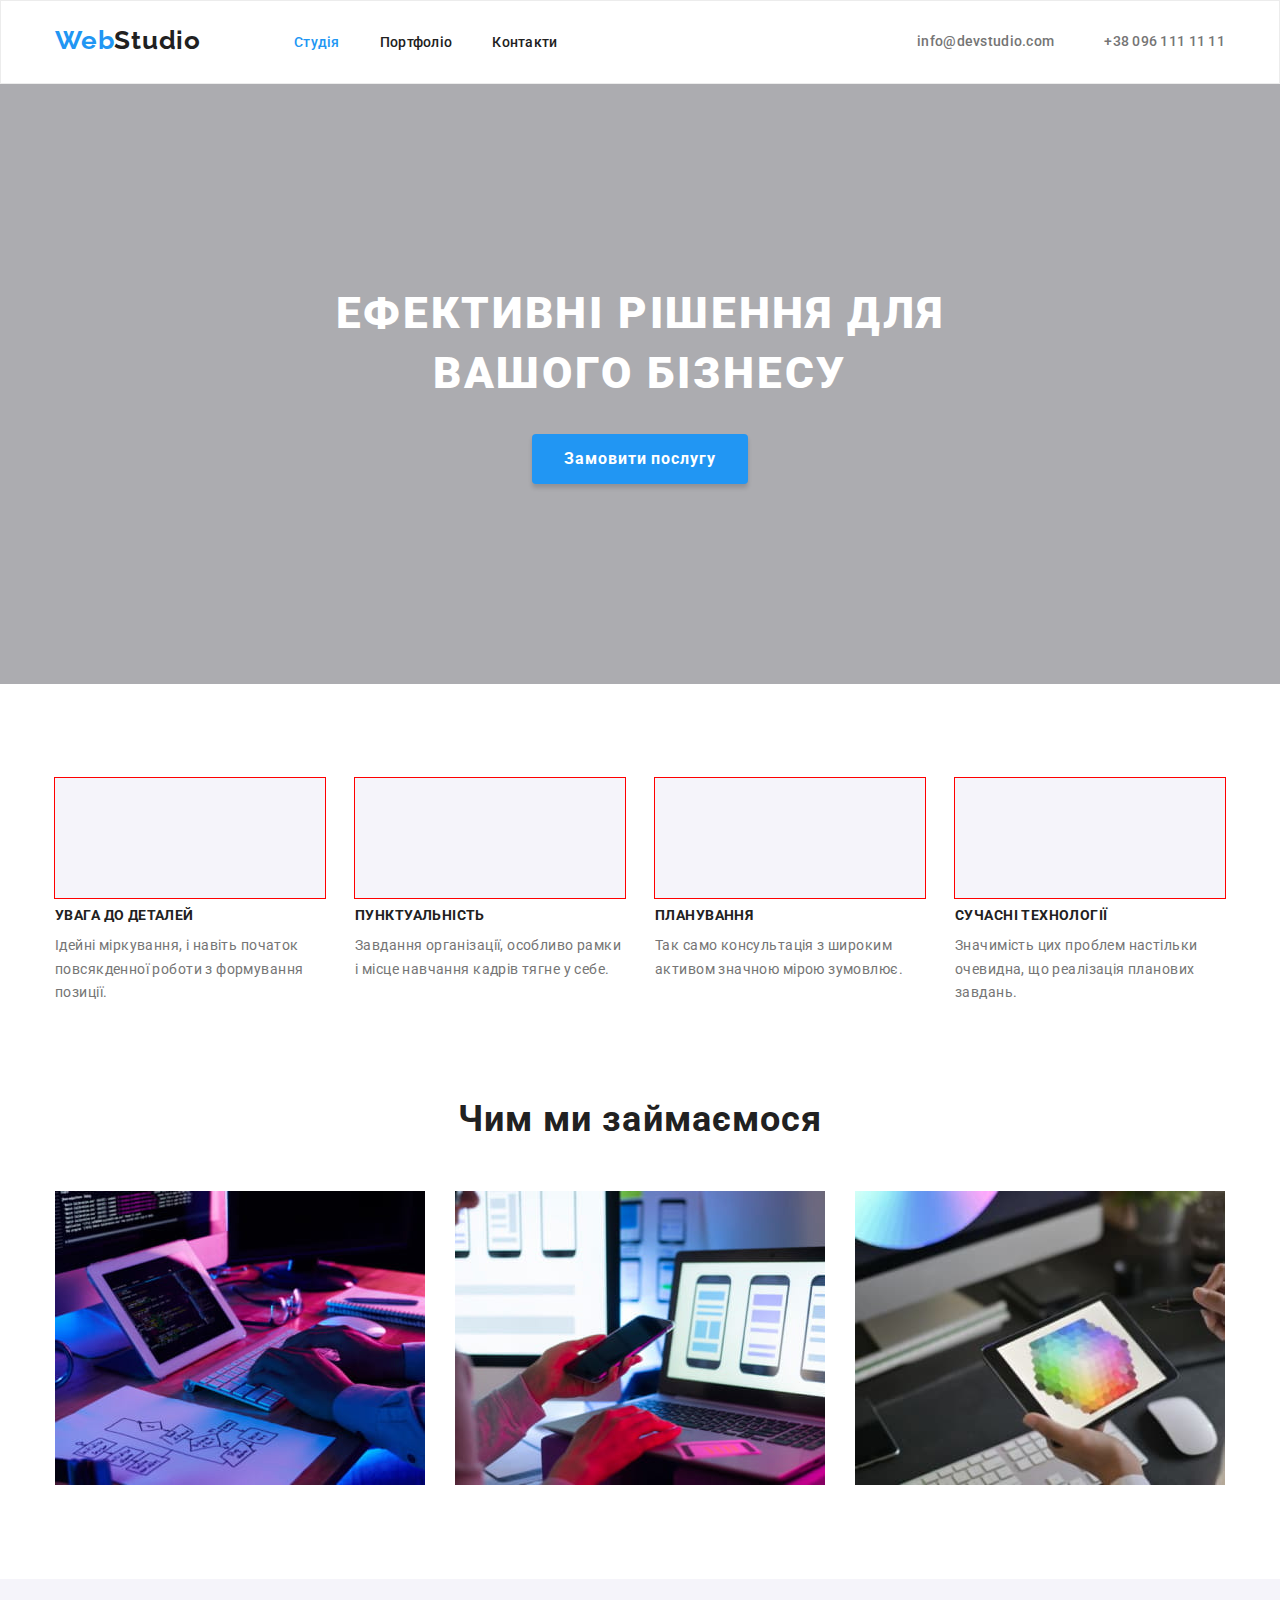
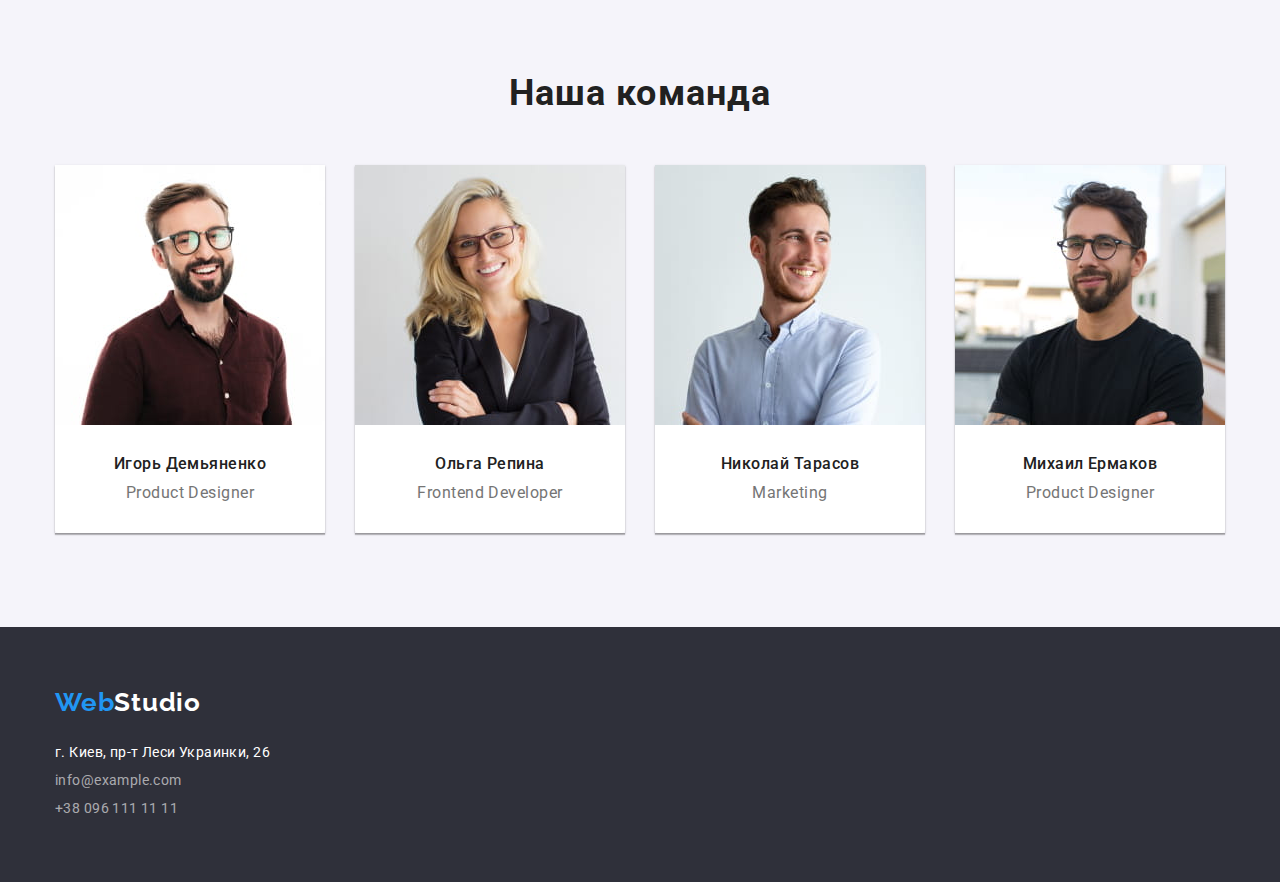
==== commit 496d0f40: "1" ====
--- a/index.html
+++ b/index.html
@@ -32,6 +32,7 @@
     <main class="main-section"> <!--Main content-->
         <section class="hero">
             <div class="container"> <!--Hero Section-->
+                <img src="" alt="">
                 <h1 class="main-title">Ефективні рішення для вашого бізнесу</h1>
                 <button class="order-button" type="button">Замовити послугу</button>
             </div>
@@ -58,16 +59,16 @@
                     </li>
                 </ul>
             </div>
-
-
         </section> 
-        <section class="container"><!--What are we doing-->
-            <h2 class="h2-fonts">Чим ми займаємося</h2>
-            <ul class="list photo-list">
-                <li class="img-list"><img src="./images/img1.jpg" alt="first photo" width="370" height="294"></li>
-                <li class="img-list"><img src="./images/box22.jpg" alt="second photo" width="370" height="294"></li>
-                <li class="img-list"><img src="./images/box33.jpg" alt="third photo" width="370" height="294"></li>
-            </ul>
+        <section class="our-job"><!--What are we doing-->
+            <div class="container">
+                <h2 class="h2-fonts">Чим ми займаємося</h2>
+                <ul class="list photo-list">
+                    <li class="img-list"><img src="./images/img1.jpg" alt="first photo" width="370" height="294"></li>
+                    <li class="img-list"><img src="./images/box22.jpg" alt="second photo" width="370" height="294"></li>
+                    <li class="img-list"><img src="./images/box33.jpg" alt="third photo" width="370" height="294"></li>
+                </ul>
+            </div>
         </section>
         <section class="main-team-section" > <!--Our team-->
             <div class="container">
--- a/styles/styles.css
+++ b/styles/styles.css
@@ -45,7 +45,6 @@
 }
 
 .container {
-
     width: 1200px;
     margin-left: auto;
     margin-right: auto;
@@ -179,8 +178,9 @@
     padding: 200px 0;
     margin: 0 auto;
     max-width: 1600px;
-background-color: #2F303A;
+background-color: rgba(47, 48, 58, 0.4);;
 text-align: center;
+background-image: url(/images/);
 
 }
 
@@ -233,6 +233,15 @@
     max-width: 270px;
 }
 
+.features-list::before {
+    margin-bottom: 10px;
+    display: block;
+    outline: 1px solid red;
+    content: "";
+    background-color: #F5F4FA;
+    height: 120px;
+}
+
 .features-list:not(:last-child) {
     margin-right: 30px;
 }
@@ -263,6 +272,10 @@
 
             /*What are we doing*/
 
+.our-job {
+    padding-bottom: 94px;
+}
+
 .h2-fonts {
     font-weight: 700;
     font-size: 36px;
@@ -275,7 +288,6 @@
 
 .photo-list {
     margin-top: 50px;
-    padding-bottom: 94px;
     display: flex;
     justify-content: space-between;
 }
@@ -516,3 +528,47 @@
 /*==============/FOOTER===========*/
 
 
+.overlay {
+    max-width: ;
+    min-height: ;
+    margin-left: auto;
+    margin-right: auto;
+    outline: 1px solid black;
+
+    background-image: linear-gradient() 
+    url();
+    background-repeat: no-repeat;
+    background-position: center;
+    background-size: cover;
+}
+
+.button1 {
+    display: inline-flex;
+    align-items: center;
+    padding: 10px 20px;
+    background-color: teal;
+    border-radius: 3px;
+    text-decoration: none;
+    cursor: pointer;
+}
+
+.button1::before (до контенту) {
+    width: ;
+    height: ;
+    background-color: ;
+    background-image: url();
+    border-style: contain;
+
+}
+
+.botton2 {
+    display: inline-block;
+    height: 50px;
+    width: 50px;
+    background-image: url();
+    background-color: ;
+    background-size: 20px;
+    background-repeat: no-repeat;
+    background-position: center;
+    border-radius: 50%;    
+}